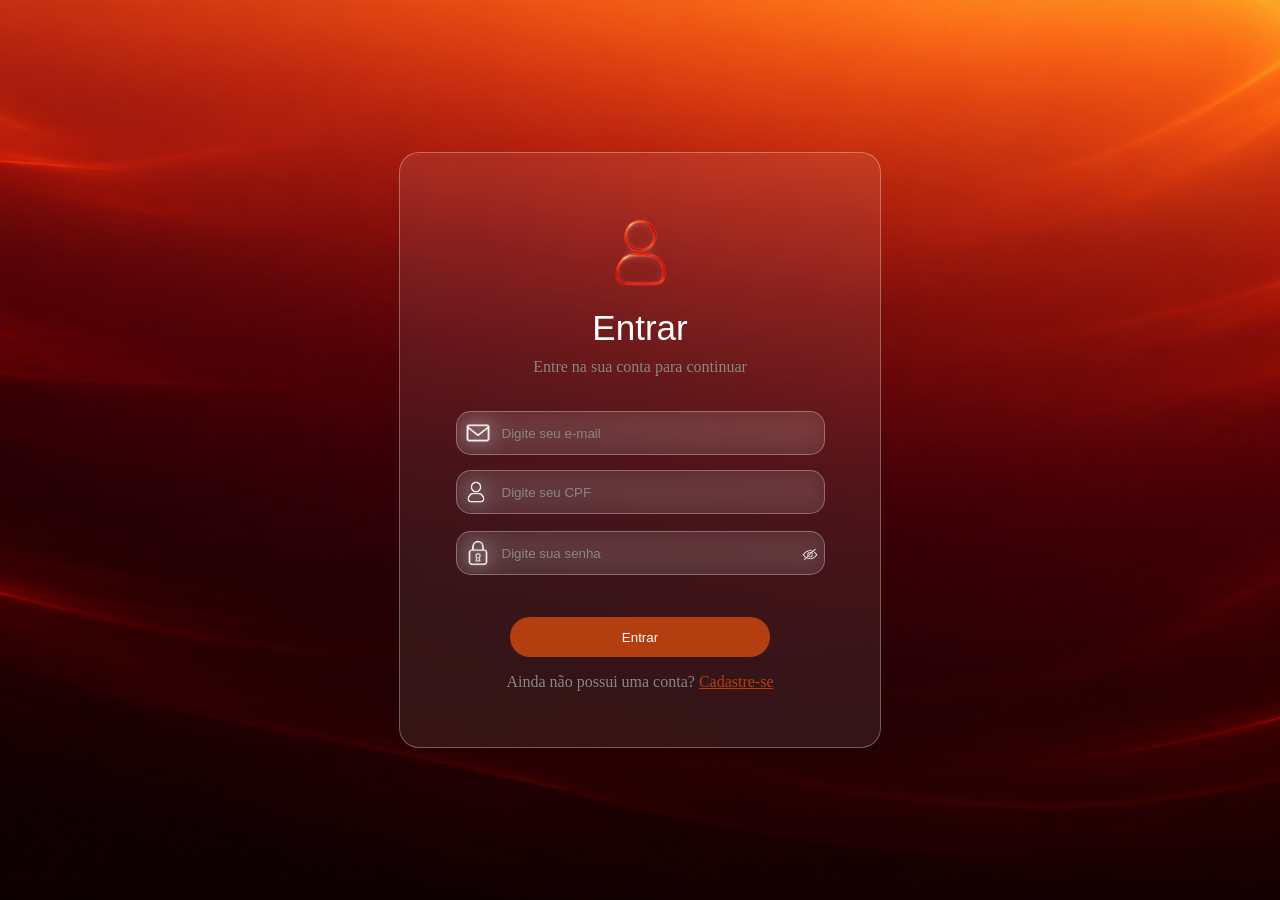
==== login.html @ 05a9ae02 "Trabalho Restaurante" ====
<!DOCTYPE html>
<html lang="pt-br">
<head>
    <meta charset="UTF-8">
    <meta name="viewport" content="width=device-width, initial-scale=1.0">
    <title>Login</title>
    <link rel="stylesheet" href="style-login.css">
    <link rel="shortcut icon" href="img/Logo-Circular-Chapa-Quente.ico" type="image/x-icon">
    
</head>

<body>
    <div class="boxzinho">
        <img src="img/Ícone de Usuário Neon em Vidro.png" alt="">
    <h1>Entrar</h1>
    <p class="topo">Entre na sua conta para continuar</p>

       
            


<div class="email">
        <img src="img/Ícone de Envelope Branco Minimalista.png" alt="">
        <input type="email" id="email" name="email" placeholder="Digite seu e-mail">

        
</div>
<div class="CPF">
            
            <img src="img/Ícone_de_usuário_branco_brilhante-removebg-preview.png" alt="">
            <input type="text" name="Cpf" id="cpf" placeholder="Digite seu CPF">
        </div>
        <p id="errocpf"></p>

        <div class="senha">
            <img src="img/Ícone de Cadeado Branco Minimalista.png" alt="">
        <input type="password" id="senha" name="senha" placeholder="Digite sua senha">
        <button type="button" id="mostrar" class="mostrarsenha"></button>

</div>
        <p id="erroSenha"></p>

        <button type="button" id="login">Entrar</button>

    

    <p>
        Ainda não possui uma conta?
        <a href="index.html">Cadastre-se</a>
    </p>
    
</div>
</body>
</html>

<script>

let mostrar = document.getElementById("mostrar");
    let senhaOculta = document.getElementById("senha");
    let confirmarOculta = document.getElementById("confirmar-senha");
    let mostrar2 = document.getElementById("mostrar2");
    
    let ocultar1 = 0;
    let ocultar2 = 0;

    mostrar.addEventListener("click", function(){
        if(ocultar1 === 1){
            mostrar.style.backgroundImage = "url('img/Ícone de olho oculto minimalista.png')";
            senhaOculta.type = "password";
            ocultar1 = 0;
        } else {
            mostrar.style.backgroundImage = "url('img/Ícone de Olho Branco Minimalista.png')";
            senhaOculta.type = "text";
            ocultar1 = 1;
        }
    });

    function validarCPF(strCPF) {
        strCPF = strCPF.replace(/[^\d]+/g, '');
        if (strCPF.length !== 11 || /^(\d)\1+$/.test(strCPF)) return false;
        
        let Soma = 0;
        let Resto;

        for (let i = 1; i <= 9; i++) {
            Soma = Soma + parseInt(strCPF.substring(i - 1, i)) * (11 - i);
        }
        Resto = (Soma * 10) % 11;
        if ((Resto === 10) || (Resto === 11)) Resto = 0;
        if (Resto !== parseInt(strCPF.substring(9, 10))) return false;

        Soma = 0;
        for (let i = 1; i <= 10; i++) {
            Soma = Soma + parseInt(strCPF.substring(i - 1, i)) * (12 - i);
        }
        Resto = (Soma * 10) % 11;
        if ((Resto === 10) || (Resto === 11)) Resto = 0;
        if (Resto !== parseInt(strCPF.substring(10, 11))) return false;

        return true;
    }

    let botao = document.getElementById("login");
    botao.addEventListener("click", function(event){
        event.preventDefault();

        let cpf = document.getElementById("cpf").value;
        
        let senha = document.getElementById("senha").value;
        let email = document.getElementById("email").value;
        
        
        let erroSenha = document.getElementById("erroSenha");
        
        
        let erroCpf = document.getElementById("errocpf");

        
        if (!validarCPF(cpf)) {
            erroCpf.textContent = "Seu CPF não está correto ou é inválido.";
            erroCpf.style.color = "white";
        } else {
            erroCpf.textContent = "";
        }

        
        if (senha.length < 8) {
            erroSenha.textContent = "A senha tem que ter no mínimo 8 caracteres.";
            erroSenha.style.color = "white";
        } else {
            erroSenha.textContent = "";
        }

        
        if (erroCpf.textContent === "" && erroSenha.textContent === "" ) {
            let dados = {
                CPF: cpf,
                Senha: senha,
                Email: email
            };
            let texto = JSON.stringify(dados);
            alert("Cadastro realizado com sucesso!\n" + texto);
        }
    });
</script>
---- style-login.css ----
body{
    margin: 0;
    min-height: 100vh;
    background-image: url(img/Gradiente\ Abstrato\ em\ Tons\ de\ Fogo.png);
    background-size: cover;
    background-position: center;
    display: flex;
    justify-content: center;
    align-items: center;
    
}
*{
    text-align: center;
}
.boxzinho{
        width: 400px;
        padding: 40px;

        background-color: rgba(255, 255, 255, 0.08);

        border: 1px solid rgba(255, 255, 255, 0.3);

        border-radius: 20px;
        backdrop-filter: blur(10px);
    }

    input {
        color: rgb(138, 134, 131);
    text-align: center;
        
    background: rgba(255, 255, 255, 0.08);
    backdrop-filter: blur(10px);

    border: 1px solid rgba(255, 255, 255, 0.3);
    border-radius: 15px;
    text-align: left;
    padding-left: 45px;
    
    margin-top: 15px;
    height: 40px;
    width: 320px;

}

input::placeholder{
    color: rgb(138, 134, 131);
}

button{
    
height: 40px;
width: 260px;
border-radius: 20px;
background-color: rgb(179, 63, 17);
border: 0px;
color: white;
text-align: center;
margin-top: 40px;
}

a{
    color: rgb(179, 63, 17);
}

p{
    
    color: rgb(138, 134, 131);
}

.topo{
    color: rgb(138, 134, 131);
    margin-top: 0;
    margin-bottom: 20px;
    
    font-weight: 300;
    
}

h1{
    font-weight: 200;
    margin-top: 10px;
    margin-bottom: 10px;
    color: white;
       font-size: 35px;
       font-family: Arial, Helvetica, sans-serif;
}

img{
    margin-top: 16px;
    margin-bottom: 0px;
    height: 85px;
    width: 85px;
}

.email{
    position: relative;
}

.email img{
    height: 38px;
    width: 38px;
    position: absolute;
    margin-left: 3px;
    margin-top: 17px;
}

.senha{
    position: relative;
}

.senha img{
    height: 34px;
    width: 34px;
    position: absolute;
    margin-left: 5px;
    margin-top: 19px;
}

.mostrarsenha{
    position: absolute;
     right: 15px;
    top: 22px;

    width: 30px;
    height: 30px;

    margin: 0;
    padding: 0;

    border: none;
    border-radius: 0;

    background-color: transparent;
    background-image: url("img/Ícone\ de\ olho\ oculto\ minimalista.png");
    background-size: contain;
    background-repeat: no-repeat;
    background-position: center;

    cursor: pointer;

}
.CPF{
    position: relative;
}
.CPF img{
    height: 34px;
    width: 34px;
    position: absolute;
    margin-left: 3.5px;
    margin-top: 19px;

}

#erroSenha{
 margin-left: 0px;
    margin-right: 100px;
    font-size: 14px;
    margin-top: 2px;
    margin-bottom: 2px;
}

#errocpf{
    margin-left: 0px;
    margin-right: 130px;
    font-size: 14px;
    margin-top: 2px;
    margin-bottom: 2px;
}
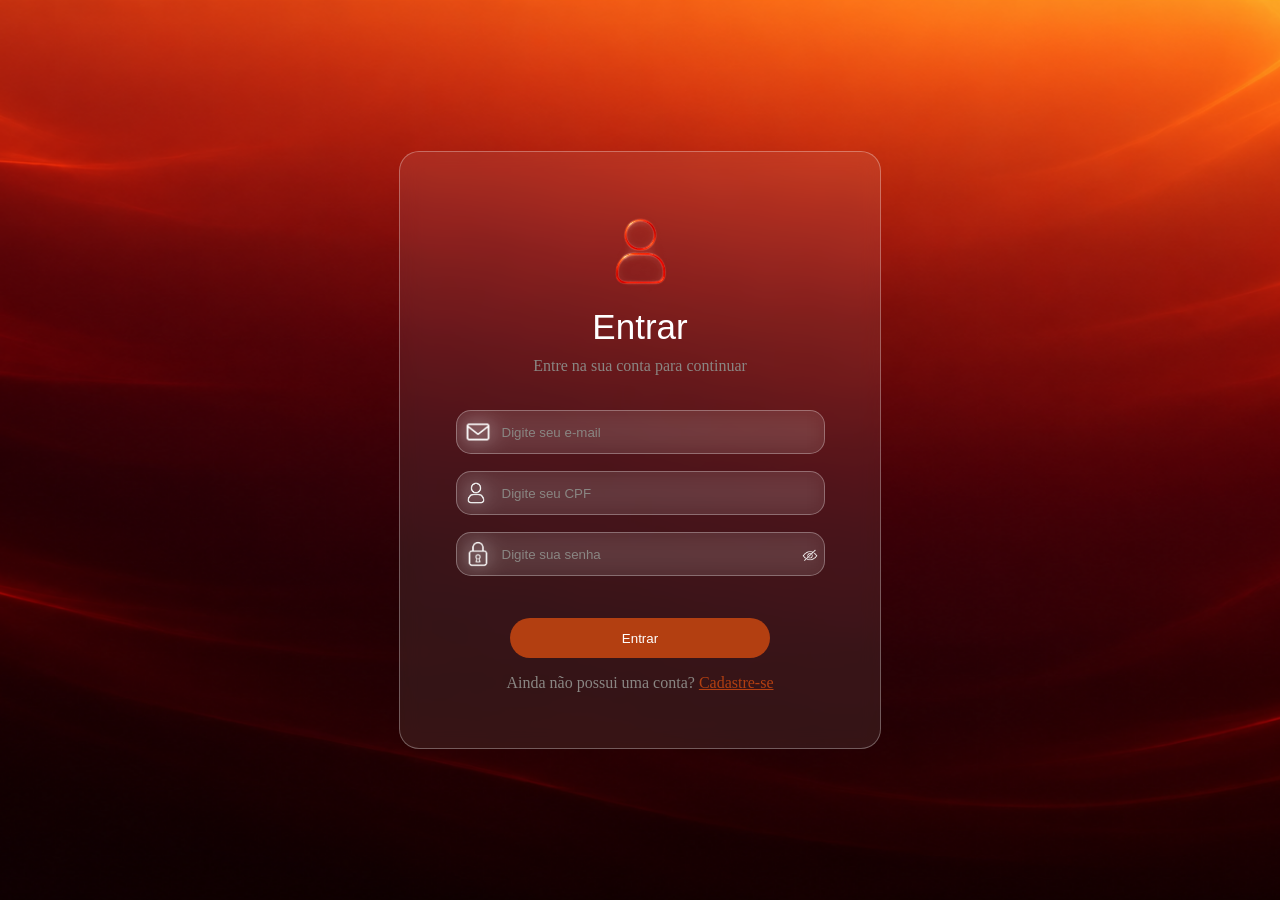
==== commit 489c0acc: "trabalho V1.5" ====
--- a/login.html
+++ b/login.html
@@ -22,9 +22,11 @@
 <div class="email">
         <img src="img/Ícone de Envelope Branco Minimalista.png" alt="">
         <input type="email" id="email" name="email" placeholder="Digite seu e-mail">
+   
+</div>
 
-        
-</div>
+<p id="erroEmail"></p>
+
 <div class="CPF">
             
             <img src="img/Ícone_de_usuário_branco_brilhante-removebg-preview.png" alt="">
@@ -100,6 +102,24 @@
         return true;
     }
 
+      function validarEmail(email) {
+    const regex = /^[^\s@]+@gmail\.com$/;
+    const regex2 = /^[^\s@]+@hotmail\.com$/;
+    const regex3 = /^[^\s@]+@yahoo\.com$/;
+    const regex4 = /^[^\s@]+@outlook\.com$/;
+    const regex5 = /^[^\s@]+@icloud\.com$/;
+    const regex6 = /^[^\s@]+@proton\.me$/;
+    
+        if (regex.test(email) || regex2.test(email) || regex3.test(email) || regex4.test(email) || regex5.test(email) || regex6.test(email)) {
+            return true;
+        } else {
+            return false;
+        }
+    return regex.test(email);
+}
+
+
+
     let botao = document.getElementById("login");
     botao.addEventListener("click", function(event){
         event.preventDefault();
@@ -111,8 +131,7 @@
         
         
         let erroSenha = document.getElementById("erroSenha");
-        
-        
+        let erroEmail = document.getElementById("erroEmail");
         let erroCpf = document.getElementById("errocpf");
 
         
@@ -131,8 +150,17 @@
             erroSenha.textContent = "";
         }
 
+        if (email.regex === "" || !validarEmail(email)) {
+            erroEmail.textContent = "O e-mail tem que ser válido.";
+            erroEmail.style.color = "white";
+        } else {
+            erroEmail.textContent = "";
+        }
+
+
+
         
-        if (erroCpf.textContent === "" && erroSenha.textContent === "" ) {
+        if (erroCpf.textContent === "" && erroSenha.textContent === "" && erroEmail.textContent === "") {
             let dados = {
                 CPF: cpf,
                 Senha: senha,
--- a/style-login.css
+++ b/style-login.css
@@ -165,4 +165,12 @@
     font-size: 14px;
     margin-top: 2px;
     margin-bottom: 2px;
+}
+
+#erroEmail{
+    margin-left: 0px;
+    margin-right: 192px;
+    font-size: 14px;
+    margin-top: 2px;
+    margin-bottom: 2px;
 }
